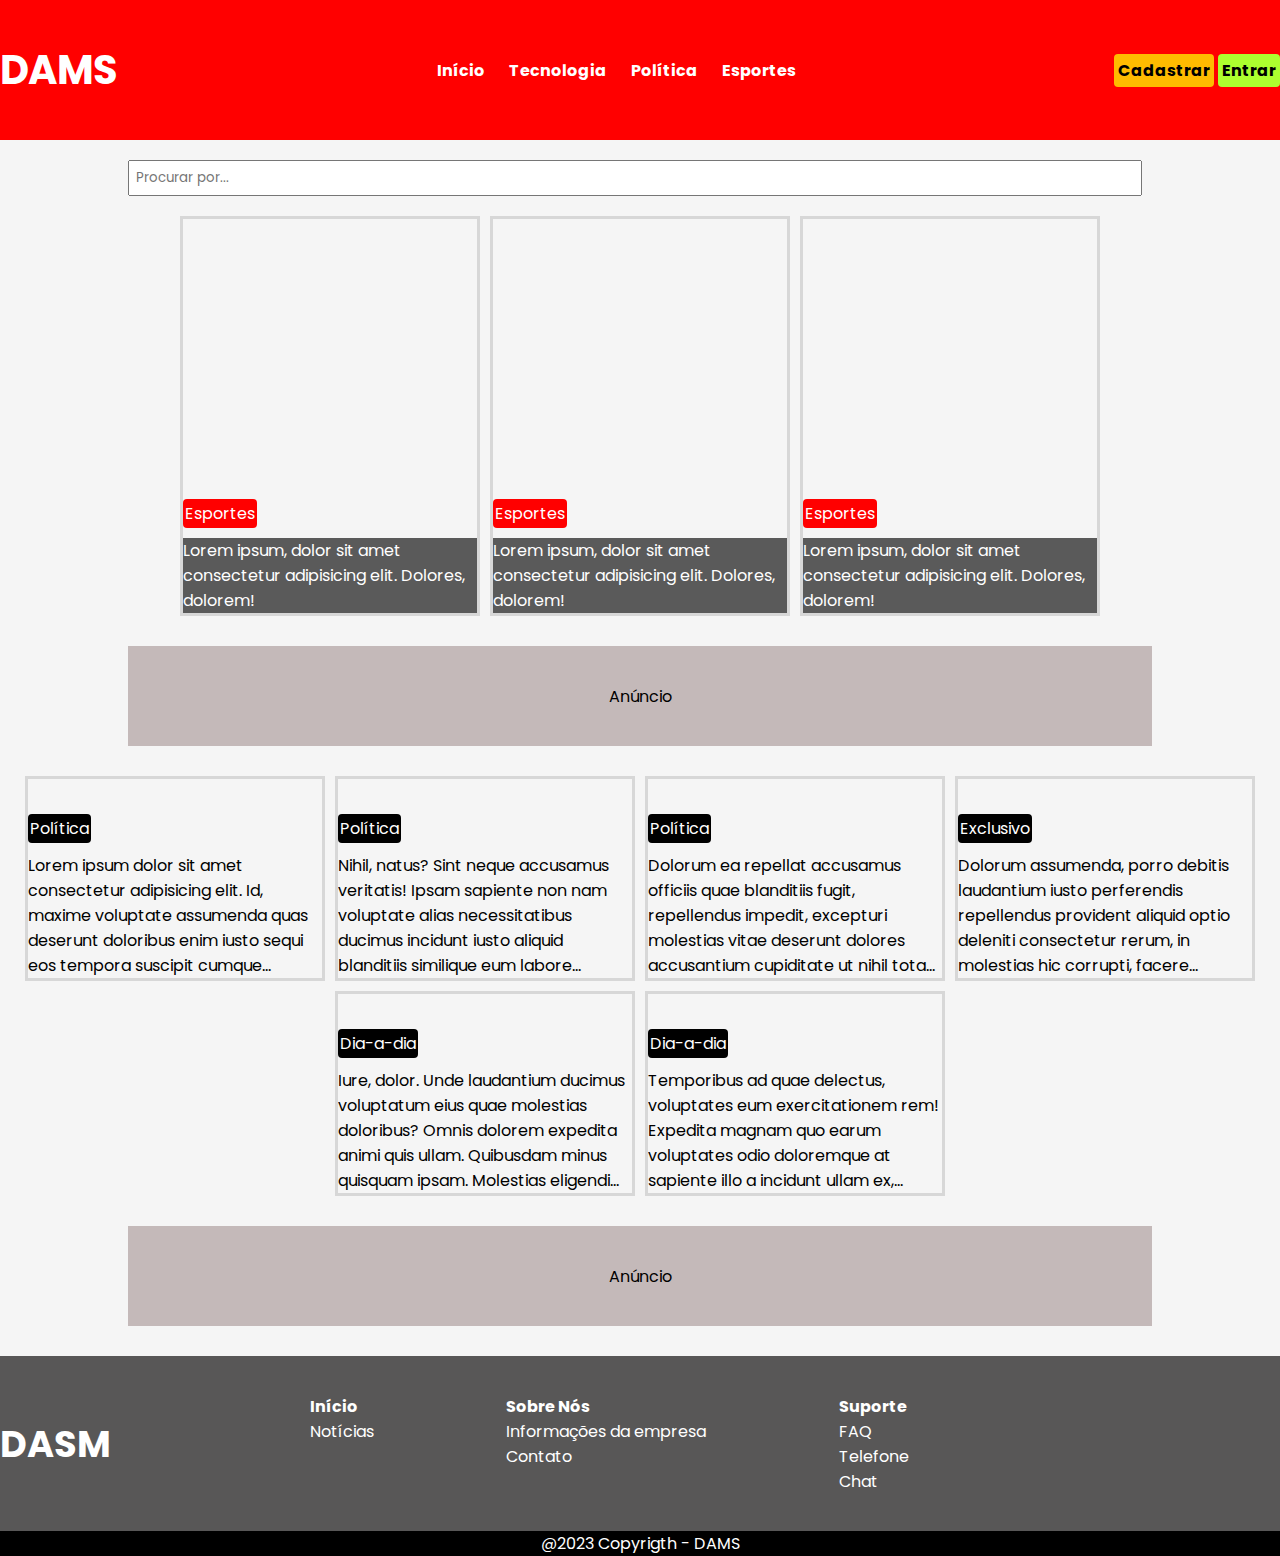
==== main.html @ 617a0778 "Add files via upload" ====
<!DOCTYPE html>
<html lang="en">
<head>
    <meta charset="UTF-8">
    <meta name="viewport" content="width=device-width, initial-scale=1.0">
    
    <link rel="stylesheet" href="style/main.css">
    <link rel="stylesheet" href="assets/fonts/remixicon.css">

    <link rel="preconnect" href="https://fonts.googleapis.com">
    <link rel="preconnect" href="https://fonts.gstatic.com" crossorigin>
    <link href="https://fonts.googleapis.com/css2?family=Barlow:wght@300&family=Montserrat:wght@300&family=Poppins:wght@300;400&display=swap" rel="stylesheet">
    <title>Document</title>
</head>
<body>
    

    <header class="header">

        <h1 class="header__title">DAMS</h1>
        <ul class="header__category">
            <li>Início</li>
            <li>Tecnologia</li>
            <li>Política</li>
            <li>Esportes</li>
        </ul>

        <div class="user-login">
            <a href="user-account-register.html" class="btn-register">Cadastrar</a>
            <a href="login-user-screen.html" class="btn-login">Entrar</a>
        </div>
        

    </header>
    
 
    <main>

        <div class="search-input">
            <form action="get">
                
                <input type="search" name="" id="" placeholder="Procurar por...">
                <i class="ri-search-line ri-xl"></i>
                
            </form>
        </div>


        <div class="popular-area">
            <div class="cardbox">
                <div class="cardbox__item cardbox__item_background-img">
                    <label class="category" for="">
                        Esportes
                    </label>
                    <p class="item__description">
                        Lorem ipsum, dolor sit amet consectetur adipisicing elit. Dolores, dolorem!
                    </p>
                </div>
                <div class="cardbox__item cardbox__item_background-img">
                    <label class="category" for="">
                        Esportes
                    </label>
                    <p class="item__description">
                        Lorem ipsum, dolor sit amet consectetur adipisicing elit. Dolores, dolorem!
                    </p>
                </div>
                <div class="cardbox__item cardbox__item_background-img">
                    <label class="category" for="">
                        Esportes
                    </label>
                    <p class="item__description">
                        Lorem ipsum, dolor sit amet consectetur adipisicing elit. Dolores, dolorem!
                    </p>
                </div>
            </div>
        </div>

        <aside class="anuncio">
            Anúncio
        </aside>

        <div class="cardbox">
            <div class="cardbox__item">
                <img src="assets/img/alan-joyce.webp"
                alt="" class="item__picture">
                <div class="category" for="">Política</div>
                <p class="item__description">Lorem ipsum dolor sit amet consectetur adipisicing elit. Id, maxime voluptate assumenda quas deserunt doloribus enim iusto sequi eos tempora suscipit cumque veritatis officia, similique itaque aspernatur, impedit at vitae!</p>
            </div>
            <div class="cardbox__item">
                <img 
                src="assets/img/elon-musk.webp" 
                alt="" 
                class="item__picture">
                <div class="category">Política</div>
                <p class="item__description">Nihil, natus? Sint neque accusamus veritatis! Ipsam sapiente non nam voluptate alias necessitatibus ducimus incidunt iusto aliquid blanditiis similique eum labore nostrum, earum tempora a numquam? Iusto enim reprehenderit minus?</p>
            </div>
            <div class="cardbox__item">
                <img 
                src="assets/img/florida-sola-painels.webp"
                alt="" 
                class="item__picture">
                <div class="category">Política</div>
                <p class="item__description">Dolorum ea repellat accusamus officiis quae blanditiis fugit, repellendus impedit, excepturi molestias vitae deserunt dolores accusantium cupiditate ut nihil totam molestiae ratione iste possimus placeat? Animi aliquam accusantium sed unde?</p>
            </div>
            <div class="cardbox__item">
                <img 
                src="assets/img/flying-taxis.webp" 
                alt=""
                class="item__picture">
                <div class="category">Exclusivo</div>
                <p class="item__description">Dolorum assumenda, porro debitis laudantium iusto perferendis repellendus provident aliquid optio deleniti consectetur rerum, in molestias hic corrupti, facere aspernatur tempore! Pariatur quaerat hic laboriosam magnam vel fugiat ullam in.</p>
            </div>
            <div class="cardbox__item">
                <img 
                src="assets/img/sea-animals.webp" 
                alt="" class="item__picture">
                <div class="category">Dia-a-dia</div>
                <p class="item__description">Iure, dolor. Unde laudantium ducimus voluptatum eius quae molestias doloribus? Omnis dolorem expedita animi quis ullam. Quibusdam minus quisquam ipsam. Molestias eligendi deserunt quam quibusdam. Repudiandae illo aliquam at explicabo!</p>
            </div>
            <div class="cardbox__item">
                <img 
                src="assets/img/woman-holding-umbrella.webp" 
                alt="" 
                class="item__picture">
                <div class="category">Dia-a-dia</div>
                <p class="item__description">Temporibus ad quae delectus, voluptates eum exercitationem rem! Expedita magnam quo earum voluptates odio doloremque at sapiente illo a incidunt ullam ex, rerum nulla velit nesciunt placeat necessitatibus? Est, facilis?</p>
            </div>
        </div>

        <aside class="anuncio">
            Anúncio
        </aside>

    </main>

    <footer class="footer_flex-wrapper">
        <!-- top-footer -->
        <div class="footer-top">
            
            <div class="footer__logo" for="">DASM</div>

            <div class="footer__informations">
                
                <div class="informations__item inicio">
                <label class="informations__title">Início</label>
                <ul>
                    <li>Notícias</li>
                </ul>
            </div>

                <div class="informations__item sobre-nos">
                    <label class="informations__title" for="">Sobre Nós</label>
                    <ul>
                        <li>Informações da empresa</li>
                        <li>Contato</li>
                    </ul>
                </div>

                <div class="informations__item suporte">
                    <label class="informations__title" for="">Suporte</label>
                    <ul>
                        <li>FAQ</li>
                        <li>Telefone</li>
                        <li>Chat</li>
                    </ul>
                </div>



        

            </div>

            <div class="footer__social-media">
                <i class="ri-twitter-x-line ri-2x"></i>
                <i class="ri-instagram-line ri-2x"></i>
                <i class="ri-facebook-circle-line ri-2x"></i>
            </div>
            
        </div>
        
        <!-- bottom-footer -->
        <div class="footer-bottom">
            <p class="direitos-reservados">
                @2023 Copyrigth - DAMS
            </p>
        </div>
        
        

    </footer>
    


    



</body>
</html>
---- style/main.css ----
:root{
    --primary-color: red;
    --secondary-color: black;
    --white-text: white;
    --grey-color: grey;

}

*{
    margin: 0;
    padding: 0;
    font-family: 'Poppins', sans-serif;
    box-sizing: border-box;
}


html{
    font-size: 16px;
    font-family: 'Poppins', sans-serif;
}



body{
    height: 100vh;
    
    display: grid;
    grid-template: 140px 1fr 200px/ 160px 1fr;
    background-color: whitesmoke;
}


header{   
    grid-area: 1 / 1 / 2 / -1;
    
    background-color: var(--primary-color);
    color: var(--white-text);

    display: flex;
    flex:1;
    justify-content: space-between;
    align-items: center;

}

/* nav{
    grid-area: 1 / 1/ -2 / 2;
    background-color: var(--secondary-color);
    color: var(--white-text);
    display: flex;
} */
    


aside{
    background: rgb(196, 185, 185);
    height: 100px;
    margin: 30px auto;
    width: 80%;
    
    display: flex;
    align-items: center;
    justify-content: center;

}

main{
    grid-area: 2 / 1 / -2 / -1;

}


footer{
    grid-area: -2/ 1/ -1 / span 3;
    background-color: rgb(88, 87, 87);
    color:var(--white-text);

    display:flex;
    flex-direction: column;
}



/* || Nav */

nav.side-bar{
    border-top: white;
}


.side-bar__wrapper{
    margin-top: 50px;
    width: 100%;
}


.side-bar__items{
    border-top: solid rgba(255, 255, 255, 0.274);
    padding: 10px 5px;

}

.side-bar__items:hover{
    background-color: rgba(128, 128, 128, 0.425);
}



/* || Header */


.header h1{
    font-size: 2.5rem;
}


.header .header__category{
    display:block;
    list-style: none;

}


.header .header__category li{
    display: inline;
    margin: 0 10px;    

    font-weight: bold;
}


.header .user-login{
    
}



.btn-register, .btn-login{
    display: inline-block;
    border-radius: 4px;
    padding: 4px;
    text-decoration: none;
    font-weight: bold;
    color:black;
}

.btn-register{
    background-color: rgb(255, 187, 0);
}

.btn-login{
    background-color: greenyellow;
}




/* || Main */

.search-input{
    width: 80%;
    margin: 20px auto;

}

.search-input form{
    display: flex;
    justify-content: center;
    align-items: center;

    column-gap: 10px;
}

.search-input.wrapper{
    margin: auto;
}

input[type=search]{
    display: block;
    margin: auto;
    padding: 6px;
    flex-grow: 1;

}

i{
    display: block;
}


.popular-area{
    width:100%;
    display: flex;
    justify-content: center;
    margin: 20px 0;
}


.popular-area .cardbox .cardbox__item{
    display: flex;
    flex-direction: column;
    height: 400px;
    justify-content: end;



    object-position:50% 20%;
    color: var(--white-text);

}

.popular-area .cardbox__item{
    background-size: cover;
    background-repeat: no-repeat;
    background-position: center;
    width:cover;
}

.cardbox__item_background-img:nth-child(1){
    background-image: url("../assets/img/entrevista.jpg");
}


.cardbox__item_background-img:nth-child(2){
    background-image: url("../assets/img/screen-code-coding-programming-thumbnail.jpg");
}

.cardbox__item_background-img:nth-child(3){
    background-image: url("");
}



.popular-area .cardbox .cardbox__item .category{
    width:fit-content;
    background-color: red;
}


.popular-area .cardbox .cardbox__item .item__description{
    background-color: rgba(0, 0, 0, 0.63);
}



.cardbox{
    display: flex;
    flex-wrap: wrap;
    justify-content: center;
    row-gap:10px;
    column-gap: 10px;
}




.cardbox__item{
    width: 300px;
    height: auto;
    max-height: 400px;
    border-style: solid;
    border-color: rgba(0, 0, 0, 0.123);
}


.cardbox__item:hover{
    transform: scale(1.02);
}


.cardbox .cardbox__item .category{
    background-color: var(--secondary-color);
    color:var(--white-text);

    width: fit-content;
    padding: 2px;
    margin: 10px 0;
    border-radius: 4px;
}


.cardbox .cardbox__item img{
    width: inherit;
    object-fit: cover;
    object-position: center;
    max-height: 200px;
}


.cardbox .cardbox__item .item__description{
    display: -webkit-box;
    max-width: inherit;
    -webkit-line-clamp: 5;
    -webkit-box-orient: vertical;
    overflow: hidden;
}


/* || Footer */


.footer-top{
    flex-grow:1;
    display: flex;
    align-items: center;
}

footer .footer__logo{
    flex-grow:1;
    justify-self: center;
    font-size: 2.3rem;
    font-weight: bolder;
}

footer div ul{
    list-style: none;
}

footer div ul li{
    display: block;
}


.footer-top .footer__informations{
    flex-grow: 2;
    
    display: flex;    
}

.footer-top .informations__title{
    flex-grow:1;
    font-weight: bold;
}

.footer-top .informations__item{
    flex-grow:1;
}


.footer-top .footer__social-media{
    flex-grow:1;
}

.footer__social-media{
    display: flex;
    column-gap: 20px;
    justify-content: center;


}


.footer-bottom{
    background-color: var(--secondary-color)
}


.direitos-reservados{

    text-align: center;
}
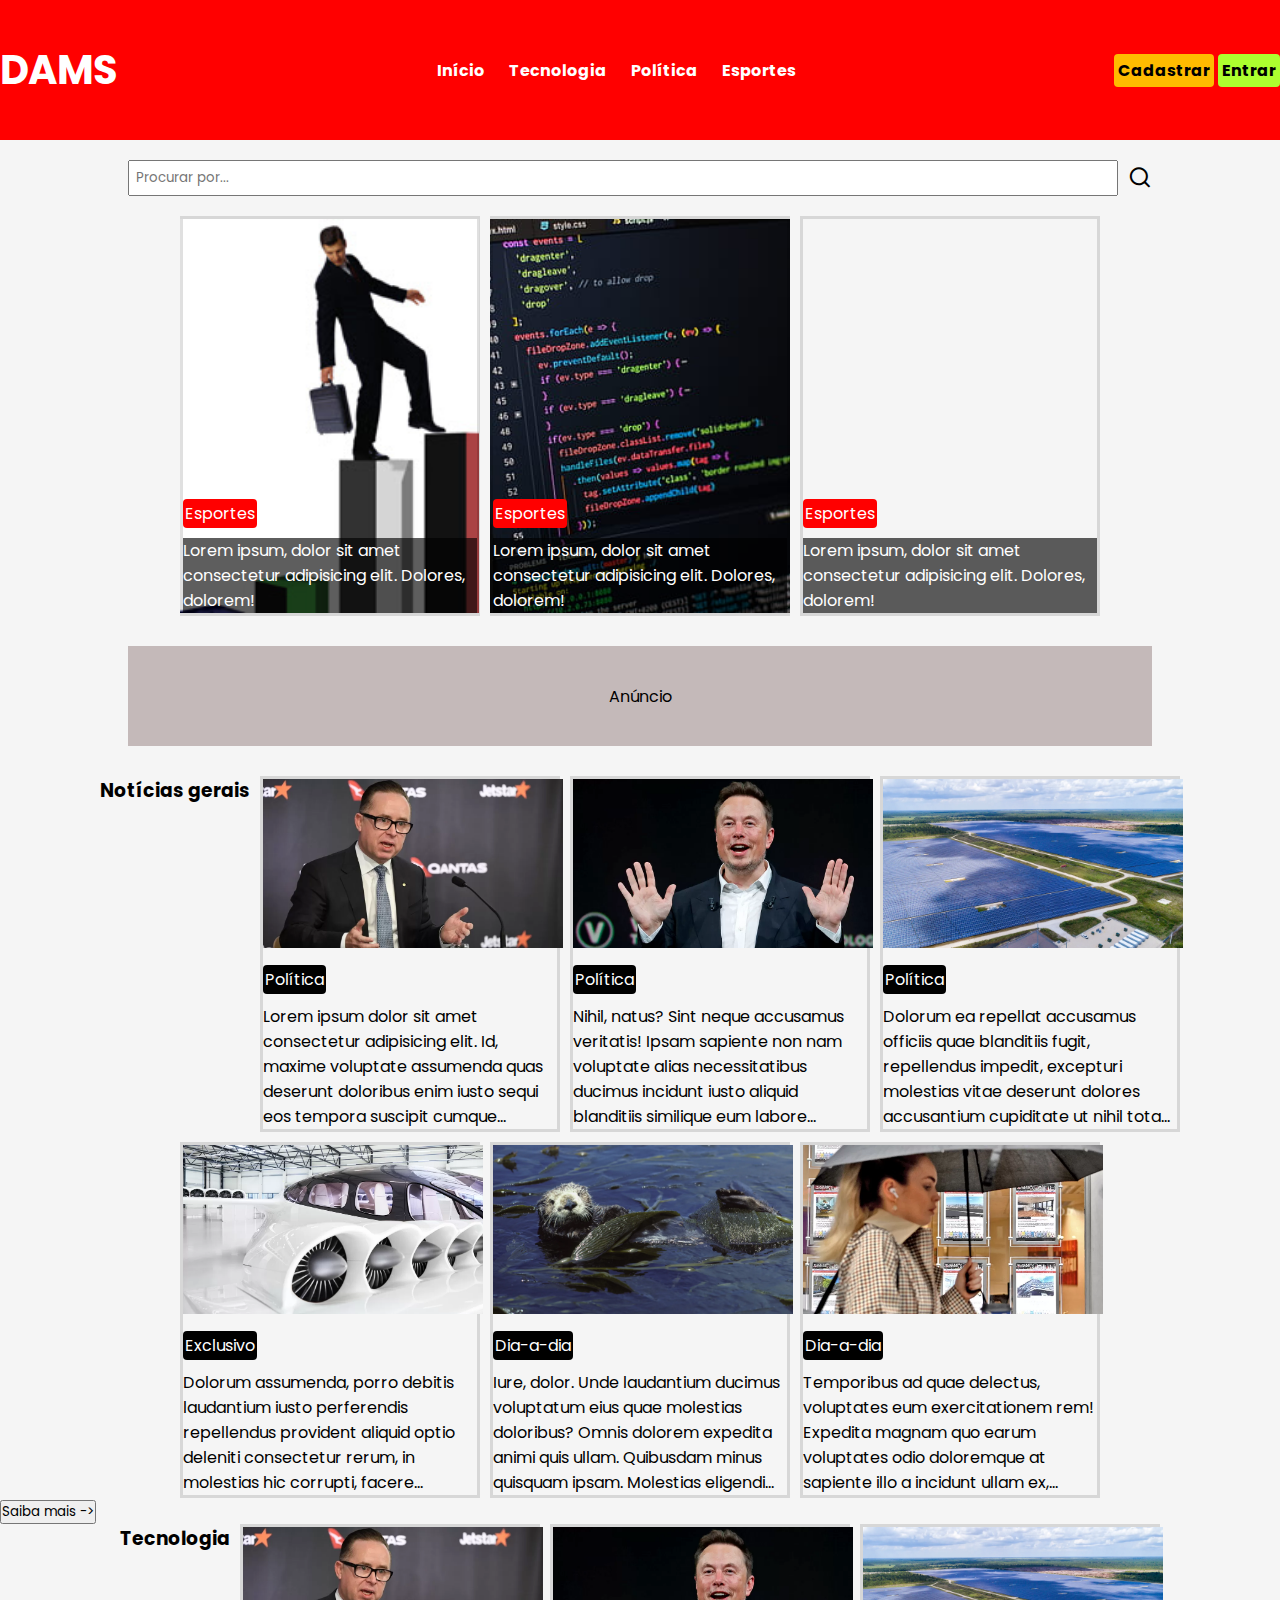
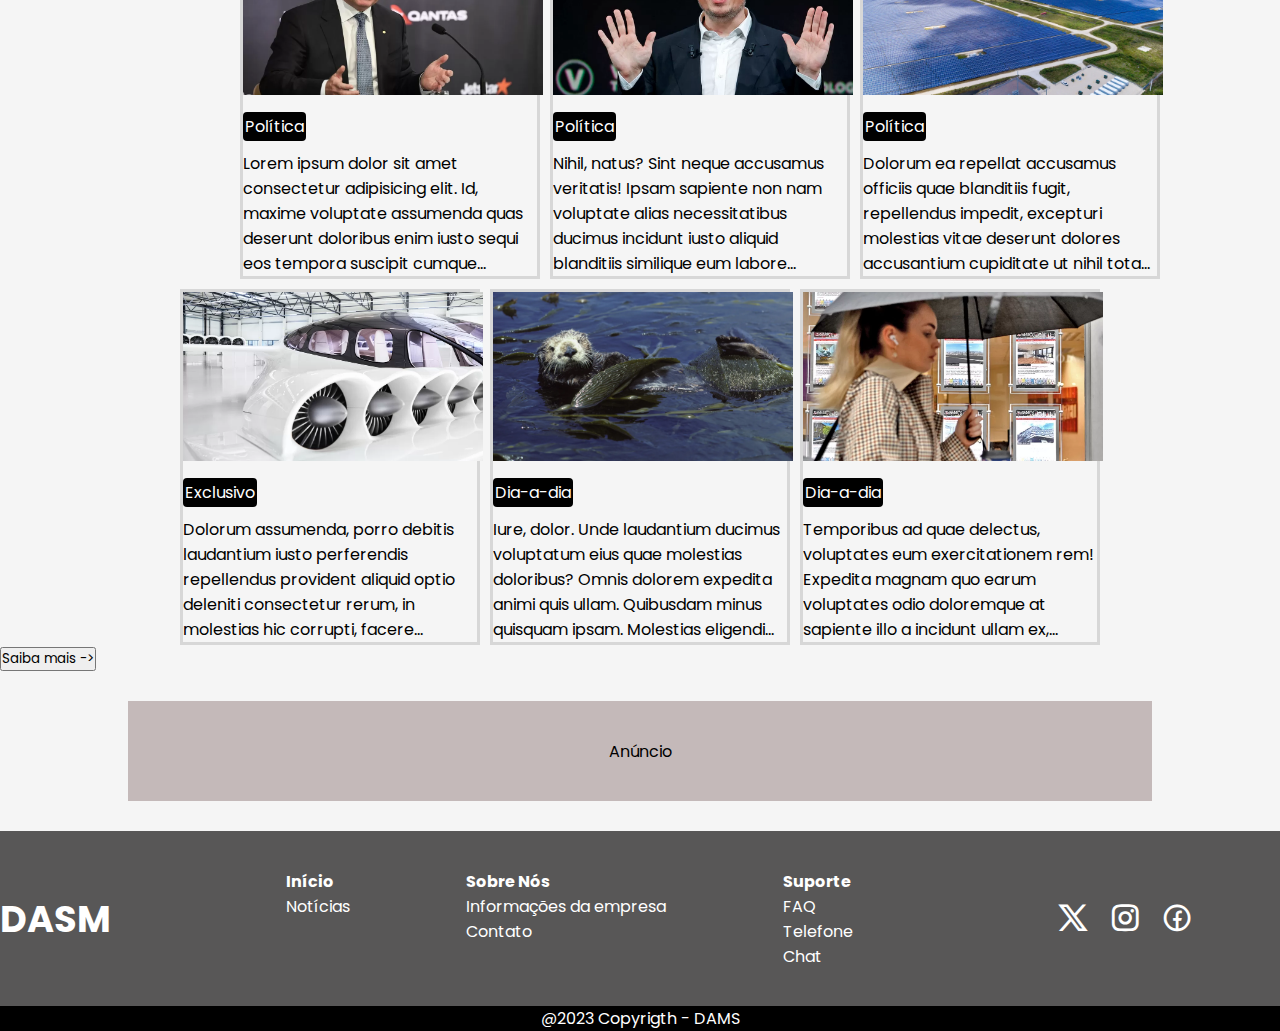
==== commit 8748d517: "Update main.html" ====
--- a/main.html
+++ b/main.html
@@ -10,7 +10,7 @@
     <link rel="preconnect" href="https://fonts.googleapis.com">
     <link rel="preconnect" href="https://fonts.gstatic.com" crossorigin>
     <link href="https://fonts.googleapis.com/css2?family=Barlow:wght@300&family=Montserrat:wght@300&family=Poppins:wght@300;400&display=swap" rel="stylesheet">
-    <title>Document</title>
+    <title>DSMA - Site de Notícias</title>
 </head>
 <body>
     
@@ -34,7 +34,7 @@
     </header>
     
  
-    <main>
+    <main class="main">
 
         <div class="search-input">
             <form action="get">
@@ -79,52 +79,111 @@
             Anúncio
         </aside>
 
-        <div class="cardbox">
-            <div class="cardbox__item">
+        <div class="noticias-gerais noticias-wrapper">
+            <div class="cardbox">
+                <h3 class="categoria-noticias_titulo">Notícias gerais</h3>
+                <div class="cardbox__item">
                 <img src="assets/img/alan-joyce.webp"
                 alt="" class="item__picture">
                 <div class="category" for="">Política</div>
                 <p class="item__description">Lorem ipsum dolor sit amet consectetur adipisicing elit. Id, maxime voluptate assumenda quas deserunt doloribus enim iusto sequi eos tempora suscipit cumque veritatis officia, similique itaque aspernatur, impedit at vitae!</p>
-            </div>
-            <div class="cardbox__item">
+                </div>
+                <div class="cardbox__item">
                 <img 
                 src="assets/img/elon-musk.webp" 
                 alt="" 
                 class="item__picture">
                 <div class="category">Política</div>
                 <p class="item__description">Nihil, natus? Sint neque accusamus veritatis! Ipsam sapiente non nam voluptate alias necessitatibus ducimus incidunt iusto aliquid blanditiis similique eum labore nostrum, earum tempora a numquam? Iusto enim reprehenderit minus?</p>
-            </div>
-            <div class="cardbox__item">
+                </div>
+                <div class="cardbox__item">
                 <img 
                 src="assets/img/florida-sola-painels.webp"
                 alt="" 
                 class="item__picture">
                 <div class="category">Política</div>
                 <p class="item__description">Dolorum ea repellat accusamus officiis quae blanditiis fugit, repellendus impedit, excepturi molestias vitae deserunt dolores accusantium cupiditate ut nihil totam molestiae ratione iste possimus placeat? Animi aliquam accusantium sed unde?</p>
-            </div>
-            <div class="cardbox__item">
+                </div>
+                <div class="cardbox__item">
                 <img 
                 src="assets/img/flying-taxis.webp" 
                 alt=""
                 class="item__picture">
                 <div class="category">Exclusivo</div>
                 <p class="item__description">Dolorum assumenda, porro debitis laudantium iusto perferendis repellendus provident aliquid optio deleniti consectetur rerum, in molestias hic corrupti, facere aspernatur tempore! Pariatur quaerat hic laboriosam magnam vel fugiat ullam in.</p>
-            </div>
-            <div class="cardbox__item">
+                </div>
+                <div class="cardbox__item">
                 <img 
                 src="assets/img/sea-animals.webp" 
                 alt="" class="item__picture">
                 <div class="category">Dia-a-dia</div>
                 <p class="item__description">Iure, dolor. Unde laudantium ducimus voluptatum eius quae molestias doloribus? Omnis dolorem expedita animi quis ullam. Quibusdam minus quisquam ipsam. Molestias eligendi deserunt quam quibusdam. Repudiandae illo aliquam at explicabo!</p>
-            </div>
-            <div class="cardbox__item">
+                </div>
+                <div class="cardbox__item">
                 <img 
                 src="assets/img/woman-holding-umbrella.webp" 
                 alt="" 
                 class="item__picture">
                 <div class="category">Dia-a-dia</div>
                 <p class="item__description">Temporibus ad quae delectus, voluptates eum exercitationem rem! Expedita magnam quo earum voluptates odio doloremque at sapiente illo a incidunt ullam ex, rerum nulla velit nesciunt placeat necessitatibus? Est, facilis?</p>
-            </div>
+                </div>
+            </div>
+            <button class="btn-read-more">Saiba mais -></button>
+        </div>
+
+
+        <div class="noticias-tecnologia noticias-wrapper">
+            <div class="cardbox">
+                <h3 class="categoria-noticias_titulo">Tecnologia</h3>
+                <div class="cardbox__item">
+                <img src="assets/img/alan-joyce.webp"
+                alt="" class="item__picture">
+                <div class="category" for="">Política</div>
+                <p class="item__description">Lorem ipsum dolor sit amet consectetur adipisicing elit. Id, maxime voluptate assumenda quas deserunt doloribus enim iusto sequi eos tempora suscipit cumque veritatis officia, similique itaque aspernatur, impedit at vitae!</p>
+                </div>
+                <div class="cardbox__item">
+                <img 
+                src="assets/img/elon-musk.webp" 
+                alt="" 
+                class="item__picture">
+                <div class="category">Política</div>
+                <p class="item__description">Nihil, natus? Sint neque accusamus veritatis! Ipsam sapiente non nam voluptate alias necessitatibus ducimus incidunt iusto aliquid blanditiis similique eum labore nostrum, earum tempora a numquam? Iusto enim reprehenderit minus?</p>
+                </div>
+                <div class="cardbox__item">
+                <img 
+                src="assets/img/florida-sola-painels.webp"
+                alt="" 
+                class="item__picture">
+                <div class="category">Política</div>
+                <p class="item__description">Dolorum ea repellat accusamus officiis quae blanditiis fugit, repellendus impedit, excepturi molestias vitae deserunt dolores accusantium cupiditate ut nihil totam molestiae ratione iste possimus placeat? Animi aliquam accusantium sed unde?</p>
+                </div>
+                <div class="cardbox__item">
+                <img 
+                src="assets/img/flying-taxis.webp" 
+                alt=""
+                class="item__picture">
+                <div class="category">Exclusivo</div>
+                <p class="item__description">Dolorum assumenda, porro debitis laudantium iusto perferendis repellendus provident aliquid optio deleniti consectetur rerum, in molestias hic corrupti, facere aspernatur tempore! Pariatur quaerat hic laboriosam magnam vel fugiat ullam in.</p>
+                </div>
+                <div class="cardbox__item">
+                <img 
+                src="assets/img/sea-animals.webp" 
+                alt="" class="item__picture">
+                <div class="category">Dia-a-dia</div>
+                <p class="item__description">Iure, dolor. Unde laudantium ducimus voluptatum eius quae molestias doloribus? Omnis dolorem expedita animi quis ullam. Quibusdam minus quisquam ipsam. Molestias eligendi deserunt quam quibusdam. Repudiandae illo aliquam at explicabo!</p>
+                </div>
+                <div class="cardbox__item">
+                <img 
+                src="assets/img/woman-holding-umbrella.webp" 
+                alt="" 
+                class="item__picture">
+                <div class="category">Dia-a-dia</div>
+                <p class="item__description">Temporibus ad quae delectus, voluptates eum exercitationem rem! Expedita magnam quo earum voluptates odio doloremque at sapiente illo a incidunt ullam ex, rerum nulla velit nesciunt placeat necessitatibus? Est, facilis?</p>
+                </div>
+            </div>
+            
+            <button class="btn-read-more">Saiba mais -></button>
+            
         </div>
 
         <aside class="anuncio">
@@ -191,10 +250,5 @@
     </footer>
     
 
-
-    
-
-
-
 </body>
-</html>+</html>
